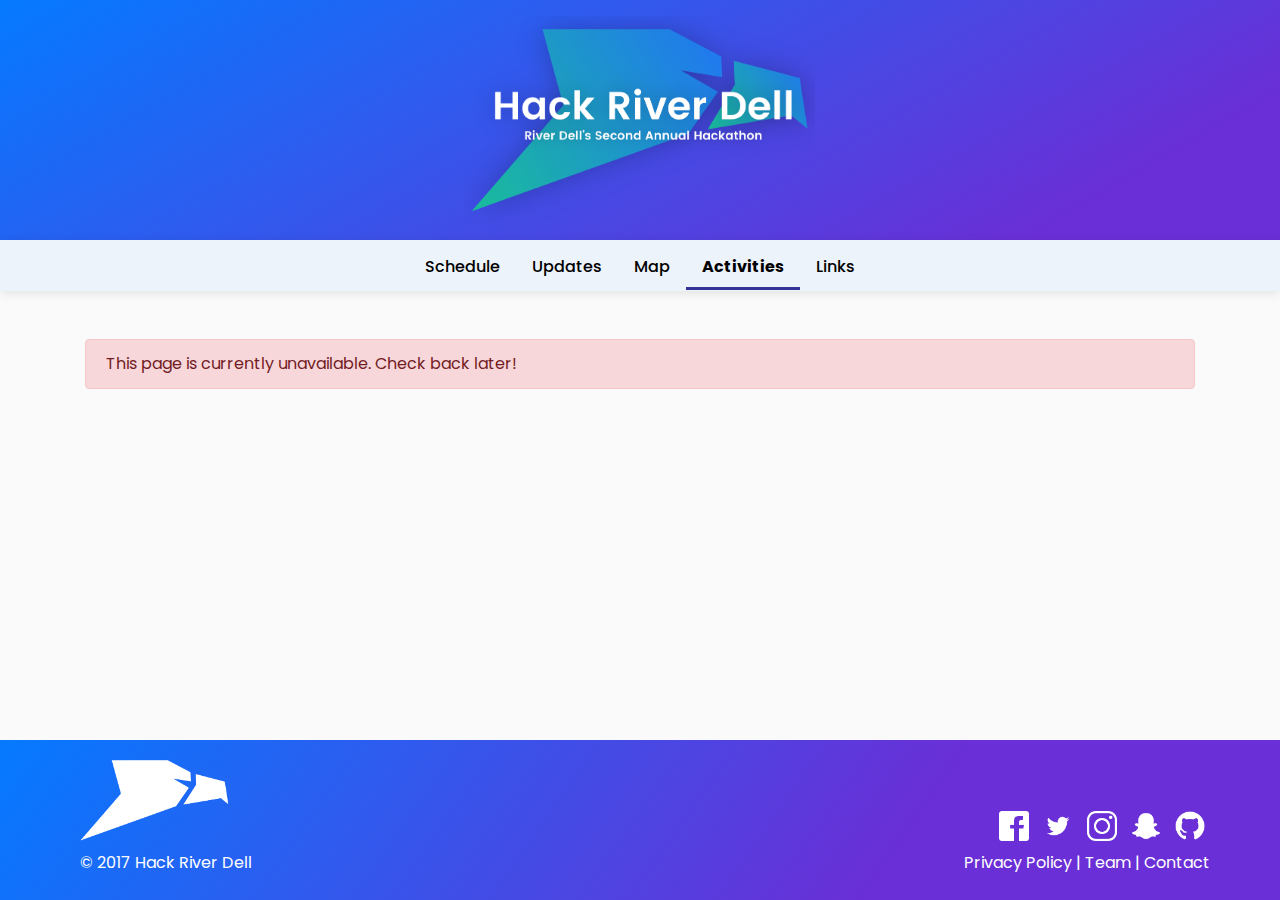
==== activities.html @ 91d2964f "Hide web push icon" ====
<!DOCTYPE html>
<html lang="en">
  <head>
    <!-- Required -->
    <meta charset="utf-8">
    <meta name="viewport" content="width=device-width, initial-scale=1, shrink-to-fit=no">
    <meta property="og:title" content="Hack River Dell 2017 Live">
    <meta property="og:description" content="River Dell High School's Annual Hackathon">
    <meta property="og:url" content="http://live.hackriverdell.com">
    <title>Hack River Dell 2017 Live</title>

    <!--Favicon Crap-->
    <link rel="apple-touch-icon" sizes="180x180" href="favicons/apple-touch-icon.png">
    <link rel="icon" type="image/png" sizes="32x32" href="favicons/favicon-32x32.png">
    <link rel="icon" type="image/png" sizes="16x16" href="favicons/favicon-16x16.png">
    <link rel="manifest" href="favicons/manifest.json">
    <link rel="mask-icon" href="favicons/safari-pinned-tab.svg" color="#057aff">
    <meta name="theme-color" content="#ffffff">

    <!-- CSS -->
    <link rel="stylesheet" href="css/bootstrap.css">
    <link rel="stylesheet" href="css/main.css">

    <!-- Web Push -->
    <script src="https://cdn.onesignal.com/sdks/OneSignalSDK.js" async='async'></script>
    <script>
      var OneSignal = window.OneSignal || [];
      OneSignal.push(["init", {
        appId: "872473b5-b157-4eeb-a212-75e3c263da8b",
        autoRegister: true,

        notifyButton: {
            enable: false
        }
      }]);

    </script>
  </head>
  <body>
    <nav class="navbar navbar-expand-lg navbar-toggleable-sm fixed-top navbar-gradient navbar-inverse navbar-fix" id="mobile-nav">
      <div class="container">
      <button class="navbar-toggler navbar-toggler-left collapsed" type="button" data-toggle="collapse" data-target="#navbarNav"
        aria-controls="navbarNav" aria-expanded="false" aria-label="Toggle navigation">
        <span class="icon-bar top-bar"></span>
        <span class="icon-bar middle-bar"></span>
        <span class="icon-bar bottom-bar"></span>
      </button>
        <a class="navbar-brand mr-auto" href="index.html"><img class="brand-logo"></a>
        <div class="collapse navbar-collapse justify-content-end" id="navbarNav">
          <ul class="navbar-nav">
            <li class="nav-item">
              <a class="nav-link" href="schedule.html">Schedule</a>
            </li>
            <li class="nav-item">
              <a class="nav-link" href="updates.html">Updates</a>
            </li>
            <li class="nav-item">
              <a class="nav-link" href="map.html">Map</a>
            </li>
            <li class="nav-item">
              <a class="nav-link active" href="activities.html">Activities</a>
            </li>
            <li class="nav-item">
              <a class="nav-link" href="links.html">Links</a>
            </li>
          </ul>
        </div>
      </div>
    </nav>
    <div class="site-header">
      <a href="index.html"><img src="img/header.png" id="site-logo"></a>

    </div>
    <div class="container-fluid sticky-top" id="nav">
      <ul class="nav justify-content-center">
        <li class="nav-item">
          <a class="nav-link" href="schedule.html">Schedule</a>
        </li>
        <li class="nav-item">
          <a class="nav-link" href="updates.html">Updates</a>
        </li>
        <li class="nav-item">
          <a class="nav-link" href="map.html">Map</a>
        </li>
        <li class="nav-item">
          <a class="nav-link active" href="activities.html">Activities</a>
        </li>
        <li class="nav-item">
          <a class="nav-link" href="links.html">Links</a>
        </li>
      </ul>
    </div>

    <div class="mobile-pagehead">
      <h1 class="mobile-head">Activities</h1>
    </div>



    <div class="container">
      <!--<h3>Workshops</h3>
      <hr>



    </div>

    <div class="container">
      <h3>Mini-Events</h3>
      <hr>
    -->
    <div class="alert alert-danger" role="alert">
      This page is currently unavailable. Check back later!
    </div>
    </div>



    <div class="footer">
      <div class="container footer-content">
        <div class="row">
          <div class="col-sm-6">
            <img src="img/hawk-light.png" class="footer-logo">
            <p>&copy; 2017 Hack River Dell</p>
          </div>
          <div class="col-sm-6">
            <div class="footer-links">
              <div id="social-icons" class="animated">
                <a href="https://www.facebook.com/HackRiverDell" target="_blank"><img class="icon" src="img/icons/facebook.png"></a>
                <a href="http://twitter.com/HackRiverDell" target="_blank"><img class="icon" src="img/icons/twitter.png"></a>
                <a href="http://instagram.com/HackRiverDell" target="_blank"><img class="icon" src="img/icons/instagram.png"></a>
                <a href="http://snapchat.com/add/HackRiverDell" target="_blank"><img class="icon" src="img/icons/snapchat.png"></a>
                <a href="https://github.com/hackrd/" target="_blank"><img class="icon" src="img/icons/github.png"></a>
              </div>
              <a class="footer-link" href="http://hackriverdell.com/privacy.html">Privacy Policy</a> | <a class="footer-link" href="http://hackriverdell.com/team.html">Team</a> | <a class="footer-link" href="mailto:contact@hackriverdell.com">Contact</a>
            </div>
          </div>
        </div>

      </div>
    </div>


    <script src="https://code.jquery.com/jquery-3.2.1.slim.min.js" integrity="sha384-KJ3o2DKtIkvYIK3UENzmM7KCkRr/rE9/Qpg6aAZGJwFDMVNA/GpGFF93hXpG5KkN" crossorigin="anonymous"></script>
    <script src="https://cdnjs.cloudflare.com/ajax/libs/popper.js/1.11.0/umd/popper.min.js" integrity="sha384-b/U6ypiBEHpOf/4+1nzFpr53nxSS+GLCkfwBdFNTxtclqqenISfwAzpKaMNFNmj4" crossorigin="anonymous"></script>
    <script src="js/bootstrap.js"></script>
  </body>
</html>
---- css/main.css ----
/* This code is the property of the River Dell Regional School District and its related entities. It may not be copied or re-used without express permission from the Development Team */
/* Poppins font from Google Fonts */
@import url('https://fonts.googleapis.com/css?family=Poppins:300,400,500,600');

html {
  height: 100%;
  box-sizing: border-box;
}

*,
*:before,
*:after {
  box-sizing: inherit;
}

body {
  position: relative;
  margin: 0;
  padding-bottom: 12rem;
  min-height: 100%;
  color: #000;
  background-color: #FAFAFA;
  width: 100%;
  font-family: 'Poppins', sans-serif;
}

::selection {
  background: #057AFF;
  color: #fff;
}
::-moz-selection {
  background: #057AFF;
  color: #fff;
}

#nav {
  padding-top: 7px;
  padding-bottom: 0px;
  border-bottom: .5px solid transparent;
  color: #000;
  background-color: #ECF3FA;
  position: sticky;
  font-size: 12pt;
  font-weight: 500;
  box-shadow: 0 2px 10px 0 rgba(0, 0, 0, 0.1);
  margin-bottom: 3rem;
}

#mobile-nav {
  display: none;
}

/* Text styles */
a {
  cursor: pointer;
  color: #000 !important;
}

p {
  background-color: transparent;
  margin-bottom: 0 !important;
}

#nav a {
  border-bottom: 3px solid transparent;
}

a:hover {
  color: rgba(0, 0, 0, 0.5) !important;
}

#nav a:hover {
  border-bottom: 3px solid rgba(0, 0, 0, 0.5);
  transition: all 0.2s ease;
}

#nav .active {
  border-bottom: 3px solid #333399;
  transition: all 0.2s ease;
  font-weight: 700;
}

.site-header {
  color: #FFF;
  background: linear-gradient(150deg, #057AFF 0%, #6A2FD6 85%);
  background-repeat: no-repeat;
  height: 15rem;
  z-index: -99999999999;
  text-align: center;
}

.mobile-pagehead {
  color: #000;
  background: #ECF3FA;
  height: 10rem;
  z-index: -99999999999;
  text-align: left;
  display: none;
  padding-top: 5.5rem;
  padding-left: 1.5rem;
}

.mobile-head {
  font-size: 24pt;
  display: inline;
}

.desktop-head {
  display: inline;
  padding-bottom: 2.5rem;
}

.link-icons {
  max-width: 200px;
  margin-bottom: 1rem;
}

.countdown {
  background-color: #ECEFF1;
  border-radius: 10px;
  padding: 10px 10px 10px 10px;
  margin-bottom: 0.5rem;
  width: 450px;
  text-align: center;
  font-size: 30pt;
  font-weight: 700;
}

#site-logo {
  padding-top: 1rem;
  width: 350px;
}

.borderless td, .borderless th {
    border: none !important;
}

/* Map Icon Colors */

.map-lobby {
 color: #2077f3;
}

.map-auditorium {
 color: #2acb68;
}

.map-library {
 color: #f6d700;
}

.map-workshop {
 color: #e452ed;
}

.map-cafeteria {
 color: #ff8044;
}

.map-serving {
 color: #ff1f3a;
}

.map-commons {
 color: #7450d6;
}

.map-sleeping {
 color: #7a432e;
}

.map-restrooms {
 color: #3e5064;
}



/* End Map Icon Colors */


.navbar-inverse .navbar-toggler {
  margin-top: 0rem;
  background: transparent;
  border-color: transparent !important;
  border-radius: 0.25rem;
}

.navbar-inverse .navbar-toggler .icon-bar {
  background-color: #fff;
}

.navbar-inverse .nav-link, .nav-item:hover {
  color: #FFF !important;
}

/* Gradient Nav */
.navbar-gradient {
  background: linear-gradient(to right, #057AFF, #6A2FD6);
  box-shadow: 0 2px 10px 0 rgba(0, 0, 0, 0.1);
  border-bottom: 3.5px solid transparent;
}

.navbar-gradient .navbar-brand,
.navbar-gradient .navbar-text {
  color: #fff;
}

.navbar-gradient .brand-logo {
  content: url("../img/nav-title-white.png");
  height: 2rem;
}

.navbar-gradient .navbar-nav .nav-link {
  color: rgba(255, 255, 255) !important;
  border-bottom: 3.5px solid transparent;
  transition: all 0.2s ease;
}

.navbar-gradient .nav-link,
.navbar-gradient .nav-item:hover .nav-link {
  font-size: 12pt;
  color: #FFF;
  border-bottom: 3.5px solid #FAFAFA;
  transition: all 0.2s ease;
}

.navbar-gradient .nav-item .active {
  border-bottom: 3.5px solid #fff !important;
}

.navbar-gradient .dropdown-menu {
  background-color: #FFF;
}
.navbar-gradient .dropdown-item {
  color: #000;
}
.navbar-gradient .dropdown-item:hover,
.navbar-gradient .dropdown-item:focus {
  color: #333333;
  background-color: rgba(255,255,255,.5);
}


/* Default Nav */

.navbar {
  padding-bottom: 0;
}

.navbar-default {
  visibility: visible;
  background-color: #fff !important;
  box-shadow: 0 2px 10px 0 rgba(0, 0, 0, 0.1);
  transition: all 0.2s ease;
}

.navbar-default .navbar-brand,
.navbar-default .navbar-text, .navbar-default .navbar-brand:hover .navbar-brand:focus {
  color: #0077CF;
  font-weight: 500;

}

.navbar-default .brand-logo {
  content: url("../img/nav-title.png")
}

.navbar-default .navbar-nav .nav-link {
  color: rgb(17, 17, 17);
  border-bottom: 3.5px solid transparent;
  transition: all 0.2s ease;
}

.navbar-default .nav-link,
.navbar-default .nav-item:hover .nav-link {
  font-size: 12pt;
  color: rgb(17, 17, 17);
  border-bottom: 3.5px solid rgb(130, 130, 130);
  transition: all 0.2s ease;
}

.navbar-default .nav-item .active {
  color: #3A3C83 !important;
  border-bottom: 3.5px solid #3A3C83 !important;
}

.navbar-default .dropdown-menu {
  background-color: #FFF;
}
.navbar-default .dropdown-item {
  color: #000;
}
.navbar-default .dropdown-item:hover,
.navbar-default .dropdown-item:focus {
  color: #333333;
  background-color: rgba(255,255,255,.5);
}

.navbar-light .navbar-toggler .icon-bar {
  background-color: #888;
}

.navbar-light .navbar-toggler {
  margin-top: 0rem;
  background: transparent;
  border-color: transparent !important;
  border-radius: 0.25rem;
}


@media (max-width: 991px) {
  .navbar-brand {
    padding-left: 0rem;
  }
}

.navbar-toggler .icon-bar {
  display: block;
  width: 22px;
  height: 2px;
  border-radius: 1px;
}

.navbar-toggler .icon-bar + .icon-bar {
  margin-top: 4px;
}

.navbar-toggler {
  padding: 9px 10px;
  margin-top: 8px;
  margin-right: 15px;
  margin-bottom: 8px;
  background-color: transparent;
  background-image: none;
  border: 1px solid transparent;
  font-size: 1.25rem;
  line-height: 1;
  border-radius: 0.25rem;
}

.navbar-toggler .icon-bar {
  width: 22px;
  transition: all 0.2s;
}
.navbar-toggler .top-bar {
  transform: rotate(45deg);
  transform-origin: 10% 10%;
}
.navbar-toggler .middle-bar {
  opacity: 0;
}
.navbar-toggler .bottom-bar {
  transform: rotate(-45deg);
  transform-origin: 10% 90%;
}
.navbar-toggler.collapsed .top-bar {
  transform: rotate(0);
}
.navbar-toggler.collapsed .middle-bar {
  opacity: 1;
}
.navbar-toggler.collapsed .bottom-bar {
  transform: rotate(0);
}

.footer {
  color: #FFF;
  background: linear-gradient(125deg, #057AFF 0%, #6A2FD6 70%);
  height: 10rem;
  position: absolute;
  padding-top: .5rem;
  padding-bottom: 1rem;
  bottom: 0;
  right: 0;
  left: 0;
}

.footer-content {
  position: relative;
  padding-left: 10px;
  padding-top: 10px;
}

.footer-links {
  text-align: right;
  position: absolute;
  bottom: 0;
  left: 0;
  right: 0;
}

.footer-link {
  color: #fff !important;
}

.footer-link:hover {
  color: #fff !important;
  opacity: .75;
}

.footer-link:focus {
  color: #fff !important;
  opacity: .5;
}

.icon {
  max-width: 40px;
  padding-left: 5px;
  padding-right: 5px;
  padding-bottom: 10px;
  opacity: 1;
  transition: all 0.2s ease;
}

.icon:hover {
  opacity: 0.75;
  transition: all 0.2s ease;
}

.footer-logo {
  max-width: 150px;
  padding-bottom: 10px;
}

#logo-center {
  display: inline-block;
  height: 100%;
  vertical-align: middle;
}

.brand-logo {
  width: auto;
  padding-right: .5rem;
}



/* MOBILE SCALING FIXES */
  /* iPhone 6, 6S, 7, and similar sized phones */
    /* Portrait and Landscape */
      @media only screen
      and (min-device-width: 375px)
      and (max-device-width: 667px)
      and (-webkit-min-device-pixel-ratio: 2) {



      }

      /* Portrait */
      @media only screen
      and (min-device-width: 375px)
      and (max-device-width: 667px)
      and (-webkit-min-device-pixel-ratio: 2)
      and (orientation: portrait) {

        #mobile-nav {
          display: block;
        }

        #nav {
          display: none;
        }

        .site-header {
          display: none;
        }

        body {
          padding-bottom: 12rem;
        }

        .footer {
          height: 12rem;
        }

        .social-icons {
          padding-top: 1rem;
        }

        .icon {
          max-width: 30px;
          padding-left: 3px;
          padding-right: 3px;
          padding-top: 5px;
          padding-bottom: 5px;
        }

        .footer-content {
          text-align: center;
        }

        .footer-links {
          text-align: center;
          position: relative !important;
          font-size: 11pt;
          margin-top: -15 !important;
          max-height: 50%;
          padding-bottom: 0 !important;
        }

        .footer-logo {
          max-width: 120px;
          padding-bottom: 10px;
        }

        #header {
          height: 70vh
        }

        .logo {
          max-width: 85%;
        }

        .brand-logo {
          height: 1.75rem !important;
        }

        #card-info h3 {
          font-size: 12pt;

        }

        .section-card {
          padding-top: 2px;
          width: 90%;
          padding: 10px 10px 10px 10px;
          background-color: #fff;
        }

        #mlh-trust-badge {
          right: 10px;
        }

        #check-img {
          padding-top: 3rem;
        }

        #confirm-title {
          font-size: 24pt;
        }

        #confirm-subtitle {
          font-size: 14pt;
          padding-bottom: 3rem;
        }

        #sign-up-box {
          padding-top: 1rem;
        }

        .mobile-pagehead {
          display: block;
        }

        .desktop-head {
          display: none;
        }

        #content {
          padding: 1.5rem 1.5rem 1.5rem 1.5rem;
        }

        .countdown {
          font-size: 24pt;
          width: 100%
        }

        .landing {
          margin-top: 5rem;
        }


      }

      /* Landscape */
      @media only screen
      and (min-device-width: 375px)
      and (max-device-width: 667px)
      and (-webkit-min-device-pixel-ratio: 2)
      and (orientation: landscape) {

        body {
          padding-bottom: 12rem;
        }

        #site-logo {
          padding-top: 1rem;
          width: 200px;
        }

        .site-header {
          height: 10rem;
        }


        .footer-content {
          position: relative;
          padding-left: 10px;
          padding-top: 10px;
        }

        .footer-links {
          text-align: right;
          bottom: 0;
          left: 10;
          right: 0;
          padding-bottom: 1rem;
          font-size: 10pt;
        }

        .footer-logo {
          max-width: 125px;
          padding-bottom: 10px;
        }

        .logo {
          width: 50%;
          margin-top: 0rem;
          margin-left: -2rem;
        }

        /*.brand-logo {
          max-width: 4rem;
        }*/



      }
    /* Galaxy S5-S7 or similar */
      /* Portrait and Landscape */
      @media screen
        and (device-width: 360px)
        and (device-height: 640px)
        and (-webkit-device-pixel-ratio: 3) {




      }

      /* Portrait */
      @media screen
        and (device-width: 360px)
        and (device-height: 640px)
        and (-webkit-device-pixel-ratio: 3)
        and (orientation: portrait) {


          #mobile-nav {
            display: block;
          }

          #nav {
            display: none;
          }

          .site-header {
            display: none;
          }

          body {
            padding-bottom: 12rem;
          }

          .mobile-pagehead {
            display: block;
          }

          .desktop-head {
            display: none;
          }

          .countdown {
            font-size: 24pt;
            width: 100%
          }

          .landing {
            margin-top: 5rem;
          }

          .footer {
            height: 12rem;
          }

          .social-icons {
            padding-top: 1rem;
          }

          #content {
            padding: 1.5rem 1.5rem 1.5rem 1.5rem;
          }

          .icon {
            max-width: 30px;
            padding-left: 3px;
            padding-right: 3px;
            padding-top: 5px;
            padding-bottom: 5px;
          }

          .footer-content {
            text-align: center;
          }

          .footer-links {
            text-align: center;
            position: relative !important;
            font-size: 11pt;
            margin-top: -15 !important;
            max-height: 50%;
            padding-bottom: 0 !important;
          }

          .footer-logo {
            max-width: 120px;
            padding-bottom: 10px;
          }

          #header {
            height: 70vh
          }

          .logo {
            max-width: 85%;
          }

          .brand-logo {
            height: 1.7rem;
          }

          #card-info h3 {
            font-size: 12pt;

          }

          .section-card {
            padding-top: 2px;
            width: 90%;
            padding: 10px 10px 10px 10px;
            background-color: #fff;
          }

          td {
           font-size: 11pt !important;
          }

          #event-time {
            width: 70px !important;
          }

          #event-name {
            width: 130px !important;
          }
          #event-location {
            width: 80px !important;
          }

          #event-notes {
            display: none !important;
          }

          .schedule-muted {
            display: none;
          }

          #mlh-trust-badge {
            right: 10px;
          }

          #check-img {
            padding-top: 3rem;
          }

          #confirm-title {
            font-size: 24pt;
          }

          #confirm-subtitle {
            font-size: 14pt;
            padding-bottom: 3rem;
          }

          #sign-up-box {
            padding-top: 1rem;
          }

          #page-head .page-title {
            font-size: 30pt;
          }

          #page-head .page-subtitle {
            font-size: 12pt;
          }


      }

      /* Landscape */
      @media screen
        and (device-width: 360px)
        and (device-height: 640px)
        and (-webkit-device-pixel-ratio: 3)
        and (orientation: landscape) {

          body {
            padding-bottom: 12rem;
          }


          .footer-content {
            position: relative;
            padding-left: 10px;
            padding-top: 10px;
          }

          .footer-links {
            text-align: right;
            bottom: 0;
            left: 10;
            right: 0;
            padding-bottom: 1rem;
            font-size: 10pt;
          }

          .footer-logo {
            max-width: 125px;
            padding-bottom: 10px;
          }

          .logo {
            width: 50%;
            margin-top: 0rem;
            margin-left: -2rem;
          }

          /*.brand-logo {
            max-width: 4rem;
          }*/

          #card-info h3 {
            font-size: 10pt;

          }

          .btn-extend {
            width: 7rem;
            margin-top: 0.35rem;
            font-size: 10pt
          }

          .section-card {
            padding-top: 2px;
            width: 90%;
            padding: 20px 0px 20px 20px;
          }

          .thumbnail-card {
          max-width: 50%;
          }

          td {
           font-size: 11pt !important;
          }

          #event-time {
            width: 60px !important;
          }

          #event-name {
            width: 175px !important;
          }
          #event-location {
            width: 150px !important;
          }

          #event-notes {
            display: none !important;
          }

          #check-img {
            width: 7rem;
            padding-bottom: 1rem;
          }

          #confirm-title {
            font-size: 24pt;
          }

          #confirm-subtitle {
            font-size: 14pt;
            padding-bottom: 1rem;
          }

          #header-sm {
            height: 12rem;
          }

          #page-head {
            padding-top: 5rem;
          }

          #page-head .page-title {
            font-size: 24pt;
          }

          #page-head .page-subtitle {
            font-size: 11pt;
          }

      }

    /* iPhone 5 and 5S  */
      /* Portrait and Landscape */
      @media only screen
        and (min-device-width: 320px)
        and (max-device-width: 568px)
        and (device-aspect-ratio: 40/71) {

          .logo-overlay {
            font-size: 35pt;
          }

          .section-heading {
            padding-top: 30px;
          }

          #mobile-img {
            display: block !important;
          }

          #desktop-img {
            display: none !important;
          }

          .nav-pills .nav-link {
            font-size: 12pt;
          }

          .section {
            padding-top: 1rem;
            padding-bottom: 1rem;
          }

      }

      /* Portrait */
      @media only screen
        and (min-device-width: 320px)
        and (max-device-width: 568px)
        and (orientation: portrait)
        and (device-aspect-ratio: 40/71) {

          body {
            padding-bottom: 12rem;
          }

          .footer {
            height: 12rem;
          }

          .social-icons {
            padding-top: 1rem;
          }

          .icon {
            max-width: 30px;
            padding-left: 3px;
            padding-right: 3px;
            padding-top: 5px;
            padding-bottom: 5px;
          }

          .footer-content {
            text-align: center;
          }

          .footer-links {
            text-align: center;
            position: relative !important;
            font-size: 11pt;
            margin-top: -15 !important;
            max-height: 50%;
            padding-bottom: 0 !important;
          }

          .footer-logo {
            max-width: 120px;
            padding-bottom: 10px;
          }

          #header {
            height: 70vh
          }

          .logo {
            max-width: 85%;
          }

          .brand-logo {
            height: 1.5rem !important;
            margin-left: -0.5rem;
          }

          #card-info h3 {
            font-size: 12pt;

          }

          .section-card {
            padding-top: 2px;
            width: 90%;
            padding: 10px 10px 10px 10px;
            background-color: #fff;
          }

          td {
           font-size: 11pt !important;
          }

          #event-time {
            width: 70px !important;
          }

          #event-name {
            width: 130px !important;
          }
          #event-location {
            width: 80px !important;
          }

          #event-notes {
            display: none !important;
          }

          .schedule-muted {
            display: none;
          }

          #mlh-trust-badge {
            right: 10px;
          }

          #check-img {
            padding-top: 3rem;
          }

          #confirm-title {
            font-size: 24pt;
          }

          #confirm-subtitle {
            font-size: 14pt;
            padding-bottom: 3rem;
          }

          .countdown {
            font-size: 24pt;
            width: 100%
          }

          .landing {
            margin-top: 5rem;
          }
      }

      /* Landscape */
      @media only screen
        and (min-device-width: 320px)
        and (max-device-width: 568px)
        and (orientation: landscape)
        and (device-aspect-ratio: 40/71) {

          body {
            padding-bottom: 12rem;
          }


          .footer-content {
            position: relative;
            padding-left: 10px;
            padding-top: 10px;
          }

          .footer-links {
            text-align: right;
            bottom: 0;
            left: 10;
            right: 0;
            padding-bottom: 1rem;
            font-size: 10pt;
          }

          .footer-logo {
            max-width: 125px;
            padding-bottom: 10px;
          }

          .logo {
            width: 50%;
            margin-top: 0rem;
            margin-left: -2rem;
          }

          /*.brand-logo {
            max-width: 4rem;
          }*/

          #card-info h3 {
            font-size: 10pt;

          }

          .btn-extend {
            width: 7rem;
            margin-top: 0.35rem;
            font-size: 10pt
          }

          .section-card {
            padding-top: 2px;
            width: 90%;
            padding: 20px 0px 20px 20px;
          }

          .thumbnail-card {
          max-width: 50%;
          }

          td {
           font-size: 11pt !important;
          }

          #event-time {
            width: 60px !important;
          }

          #event-name {
            width: 175px !important;
          }
          #event-location {
            width: 150px !important;
          }

          #event-notes {
            display: none !important;
          }

          #check-img {
            width: 7rem;
            padding-bottom: 1rem;
          }

          #confirm-title {
            font-size: 24pt;
          }

          #confirm-subtitle {
            font-size: 14pt;
            padding-bottom: 1rem;
          }

      }
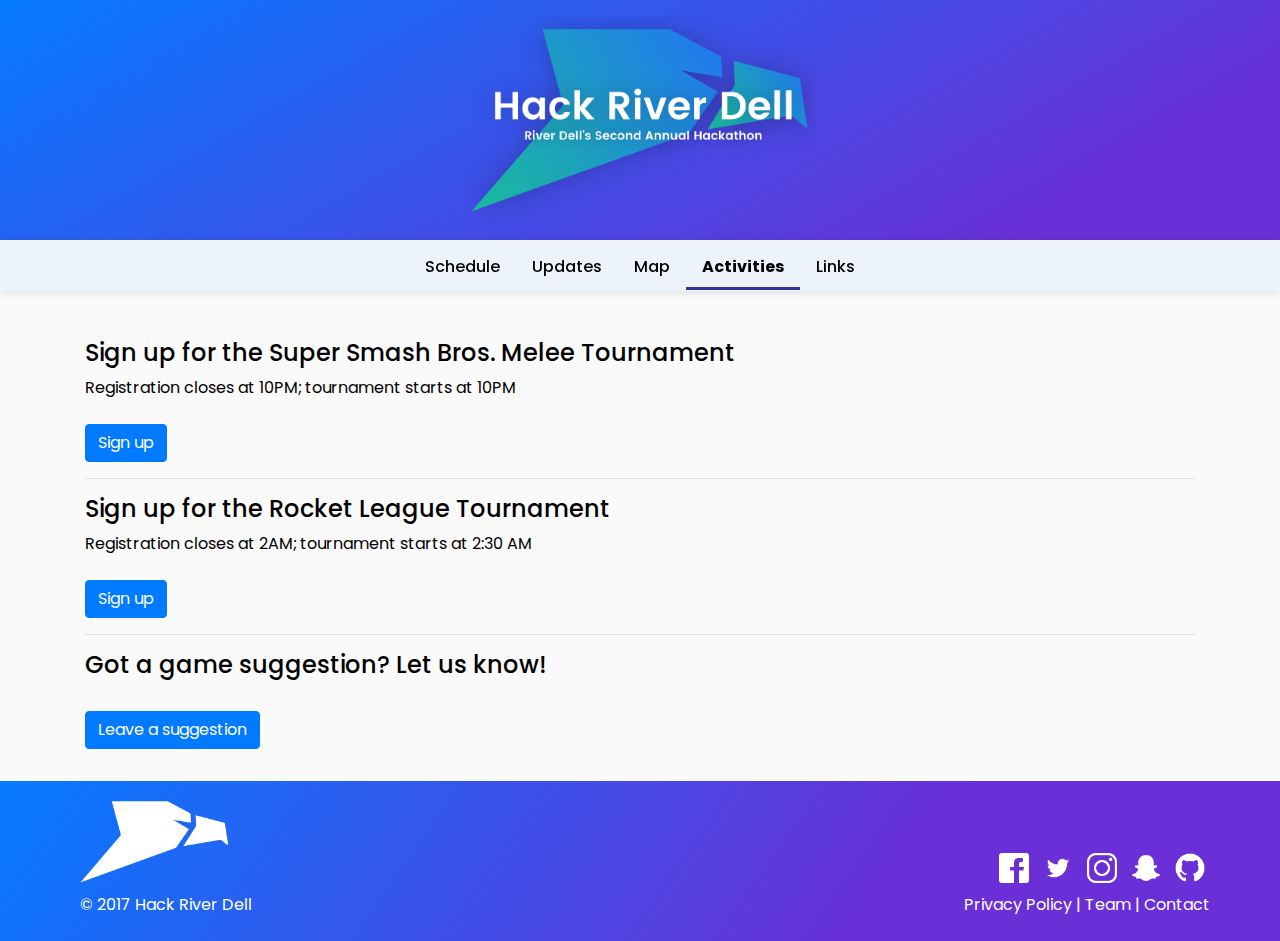
==== commit d69a2869: "Add Games Registration & fix btns" ====
--- a/activities.html
+++ b/activities.html
@@ -98,20 +98,24 @@
 
 
     <div class="container">
-      <!--<h3>Workshops</h3>
-      <hr>
+        <h4>Sign up for the Super Smash Bros. Melee Tournament</h4>
+        <p>Registration closes at 10PM; tournament starts at 10PM</p>
+        <br>
+        <a href="https://docs.google.com/forms/d/e/1FAIpQLScsUJ5YM_c1cRwA28cWxEEREobgd03ATzYu0AxxYaP8CFVyoA/viewform" class="btn btn-primary" target="_blank">Sign up</a>
+        <br>
+        <hr>
 
+        <h4>Sign up for the Rocket League Tournament</h4>
+        <p>Registration closes at 2AM; tournament starts at 2:30 AM</p>
+        <br>
+        <a href="https://docs.google.com/forms/d/e/1FAIpQLScXq3N8WF0vXN9l-j0Ph3OavmOaSFiiinFaCAoEjdfdSQ7Hvw/viewform" class="btn btn-primary" target="_blank">Sign up</a>
+        <br>
+        <hr>
 
-
-    </div>
-
-    <div class="container">
-      <h3>Mini-Events</h3>
-      <hr>
-    -->
-    <div class="alert alert-danger" role="alert">
-      This page is currently unavailable. Check back later!
-    </div>
+        <h4>Got a game suggestion? Let us know!</h4>
+        <br>
+        <a href="https://forms.office.com/Pages/ResponsePage.aspx?id=62sJrmhT6UyYRiiw4ey8xPkQmahmsCRGjtOd0t66WlFUMVVDRFk2STNQNVdSSFQwTllDN1g3SVdaWi4u" class="btn btn-primary" target="_blank">Leave a suggestion</a>
+        <br>
     </div>
 
 
--- a/css/main.css
+++ b/css/main.css
@@ -53,7 +53,7 @@
 /* Text styles */
 a {
   cursor: pointer;
-  color: #000 !important;
+  color: #000;
 }
 
 p {
@@ -66,7 +66,7 @@
 }
 
 a:hover {
-  color: rgba(0, 0, 0, 0.5) !important;
+  color: rgba(0, 0, 0, 0.5);
 }
 
 #nav a:hover {
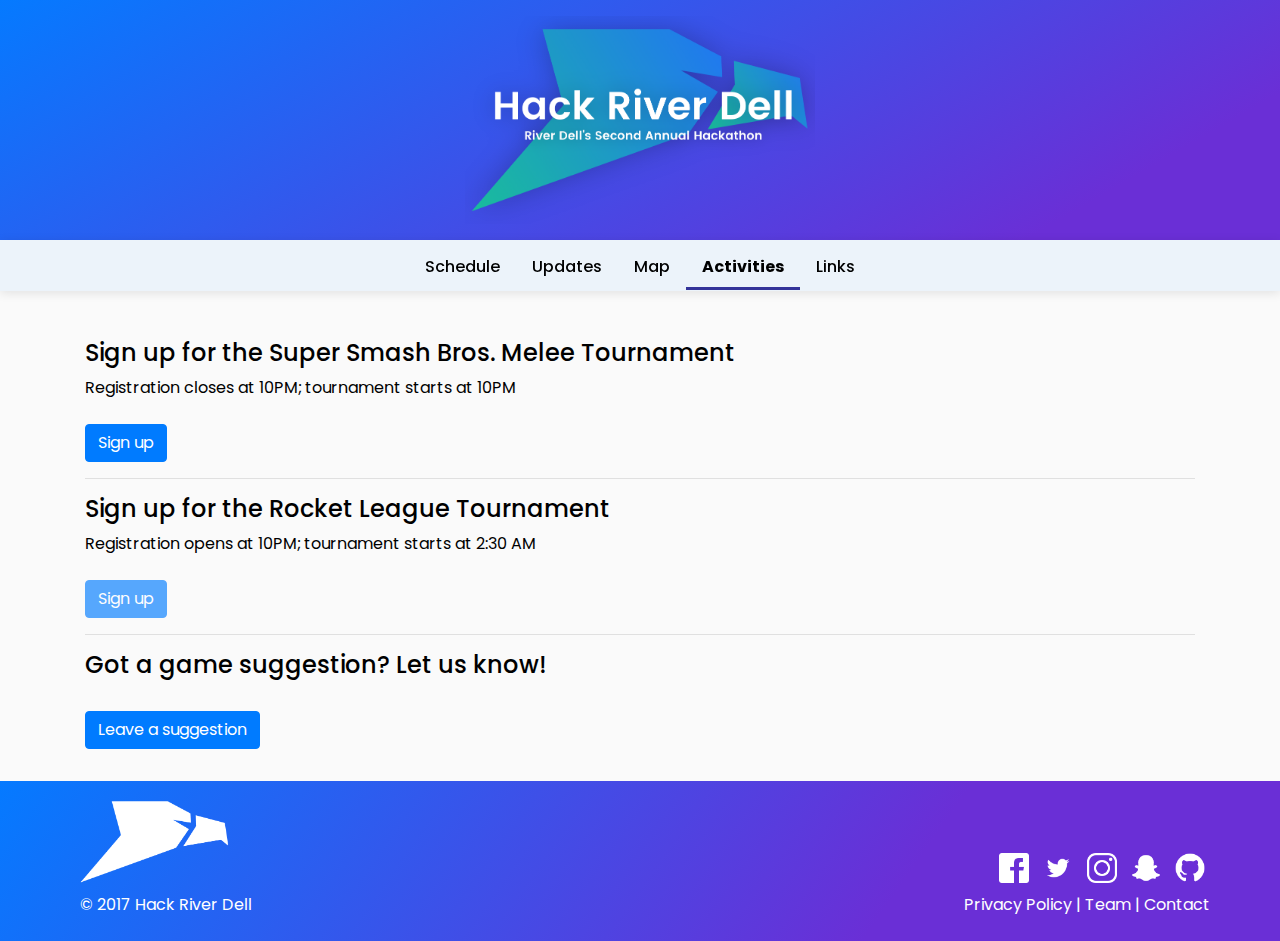
==== commit 1af8a32b: "Disable Rocket League Reg" ====
--- a/activities.html
+++ b/activities.html
@@ -106,9 +106,9 @@
         <hr>
 
         <h4>Sign up for the Rocket League Tournament</h4>
-        <p>Registration closes at 2AM; tournament starts at 2:30 AM</p>
+        <p>Registration opens at 10PM; tournament starts at 2:30 AM</p>
         <br>
-        <a href="https://docs.google.com/forms/d/e/1FAIpQLScXq3N8WF0vXN9l-j0Ph3OavmOaSFiiinFaCAoEjdfdSQ7Hvw/viewform" class="btn btn-primary" target="_blank">Sign up</a>
+        <a href="#" class="btn btn-primary disabled" target="_blank">Sign up</a>
         <br>
         <hr>
 
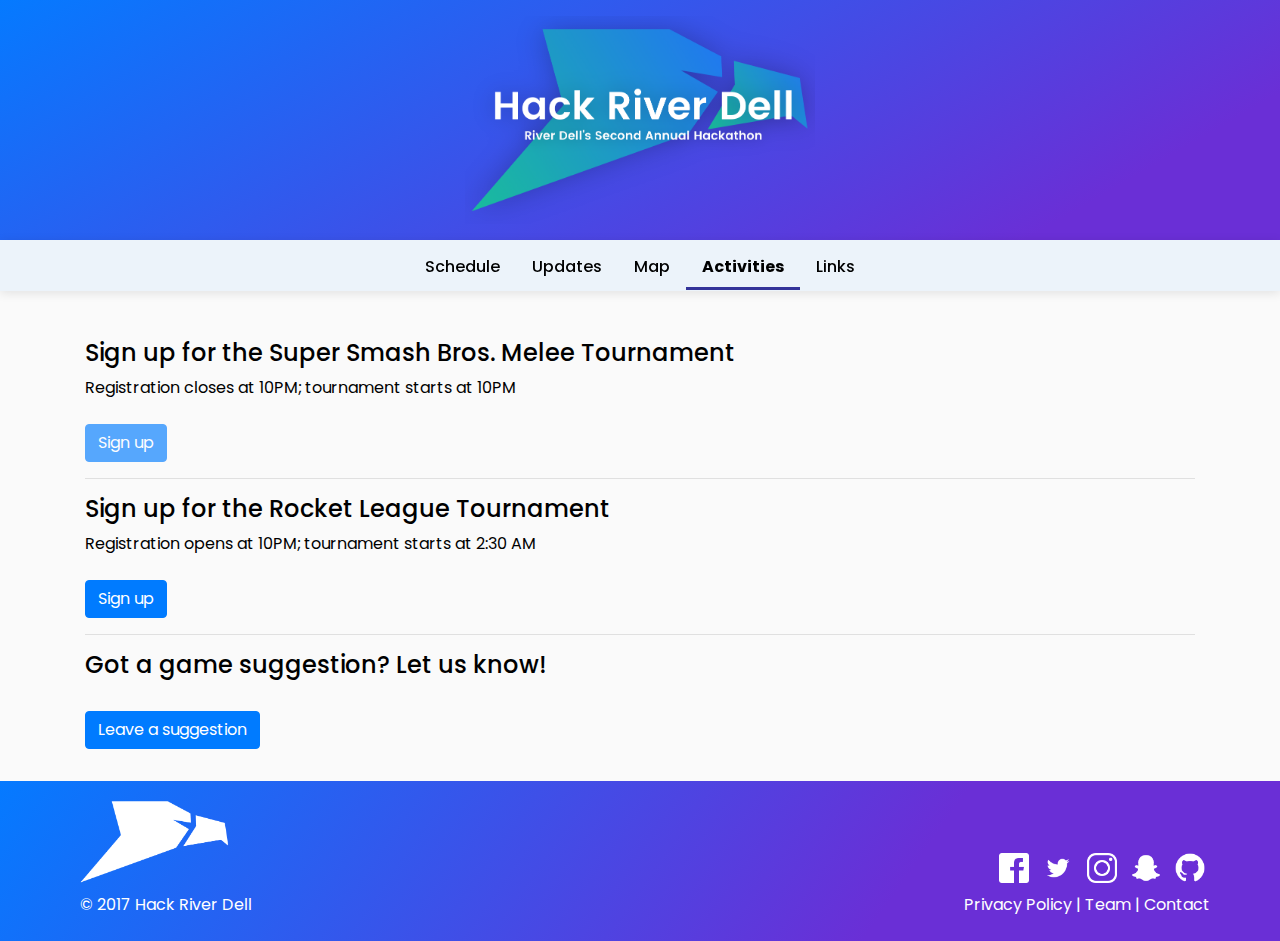
==== commit b1c938e6: "Disable registration for smash; open rocket league" ====
--- a/activities.html
+++ b/activities.html
@@ -101,14 +101,14 @@
         <h4>Sign up for the Super Smash Bros. Melee Tournament</h4>
         <p>Registration closes at 10PM; tournament starts at 10PM</p>
         <br>
-        <a href="https://docs.google.com/forms/d/e/1FAIpQLScsUJ5YM_c1cRwA28cWxEEREobgd03ATzYu0AxxYaP8CFVyoA/viewform" class="btn btn-primary" target="_blank">Sign up</a>
+        <a href="#" class="btn btn-primary disabled" target="_blank">Sign up</a>
         <br>
         <hr>
 
         <h4>Sign up for the Rocket League Tournament</h4>
         <p>Registration opens at 10PM; tournament starts at 2:30 AM</p>
         <br>
-        <a href="#" class="btn btn-primary disabled" target="_blank">Sign up</a>
+        <a href="https://docs.google.com/forms/d/e/1FAIpQLScXq3N8WF0vXN9l-j0Ph3OavmOaSFiiinFaCAoEjdfdSQ7Hvw/viewform" class="btn btn-primary" target="_blank">Sign up</a>
         <br>
         <hr>
 
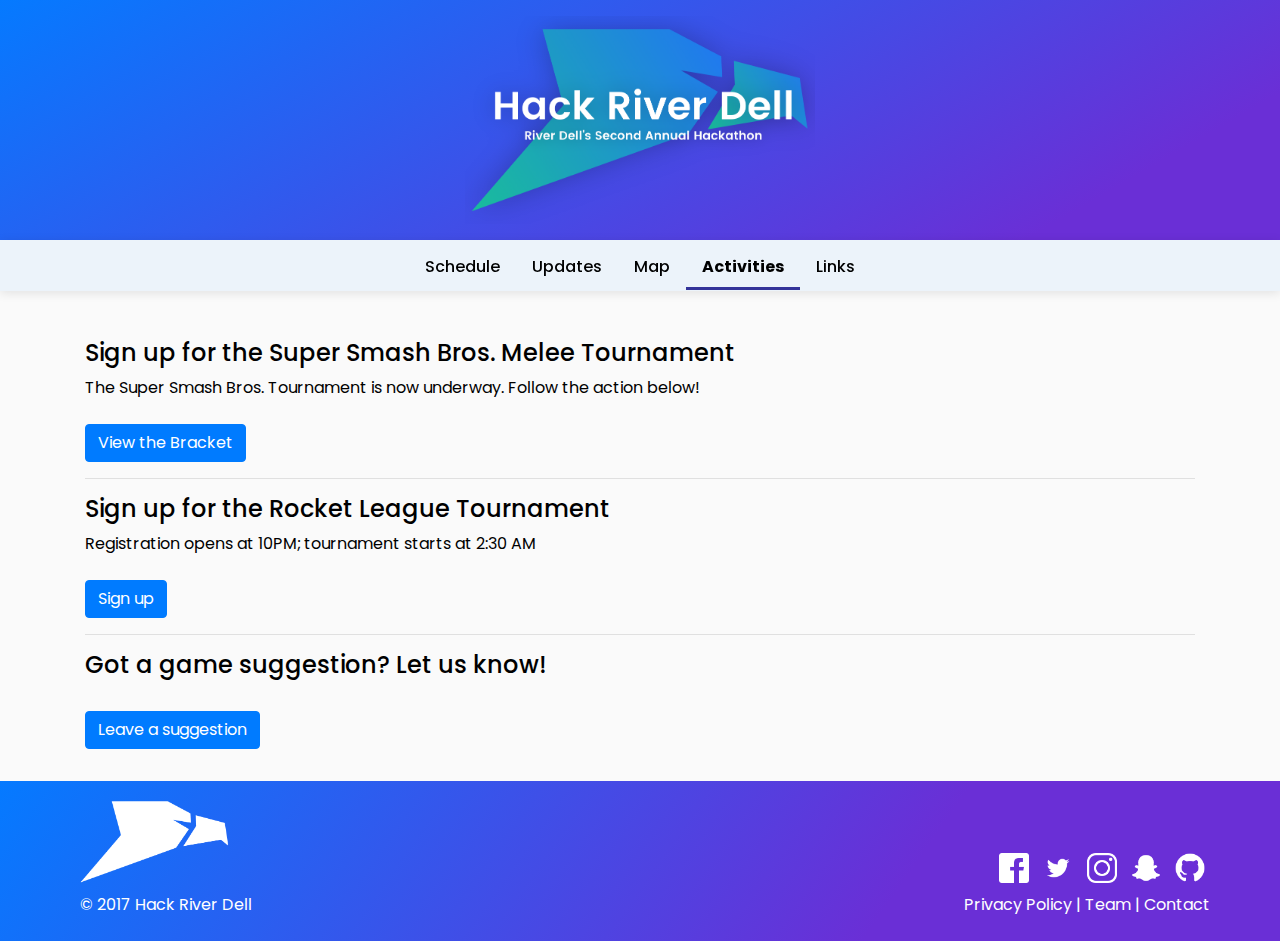
==== commit 072b0310: "Smash bracket added to /activities.html" ====
--- a/activities.html
+++ b/activities.html
@@ -99,9 +99,9 @@
 
     <div class="container">
         <h4>Sign up for the Super Smash Bros. Melee Tournament</h4>
-        <p>Registration closes at 10PM; tournament starts at 10PM</p>
+        <p>The Super Smash Bros. Tournament is now underway.  Follow the action below!</p>
         <br>
-        <a href="#" class="btn btn-primary disabled" target="_blank">Sign up</a>
+        <a href="http://challonge.com/hackriverdellsmash" class="btn btn-primary" target="_blank">View the Bracket</a>
         <br>
         <hr>
 
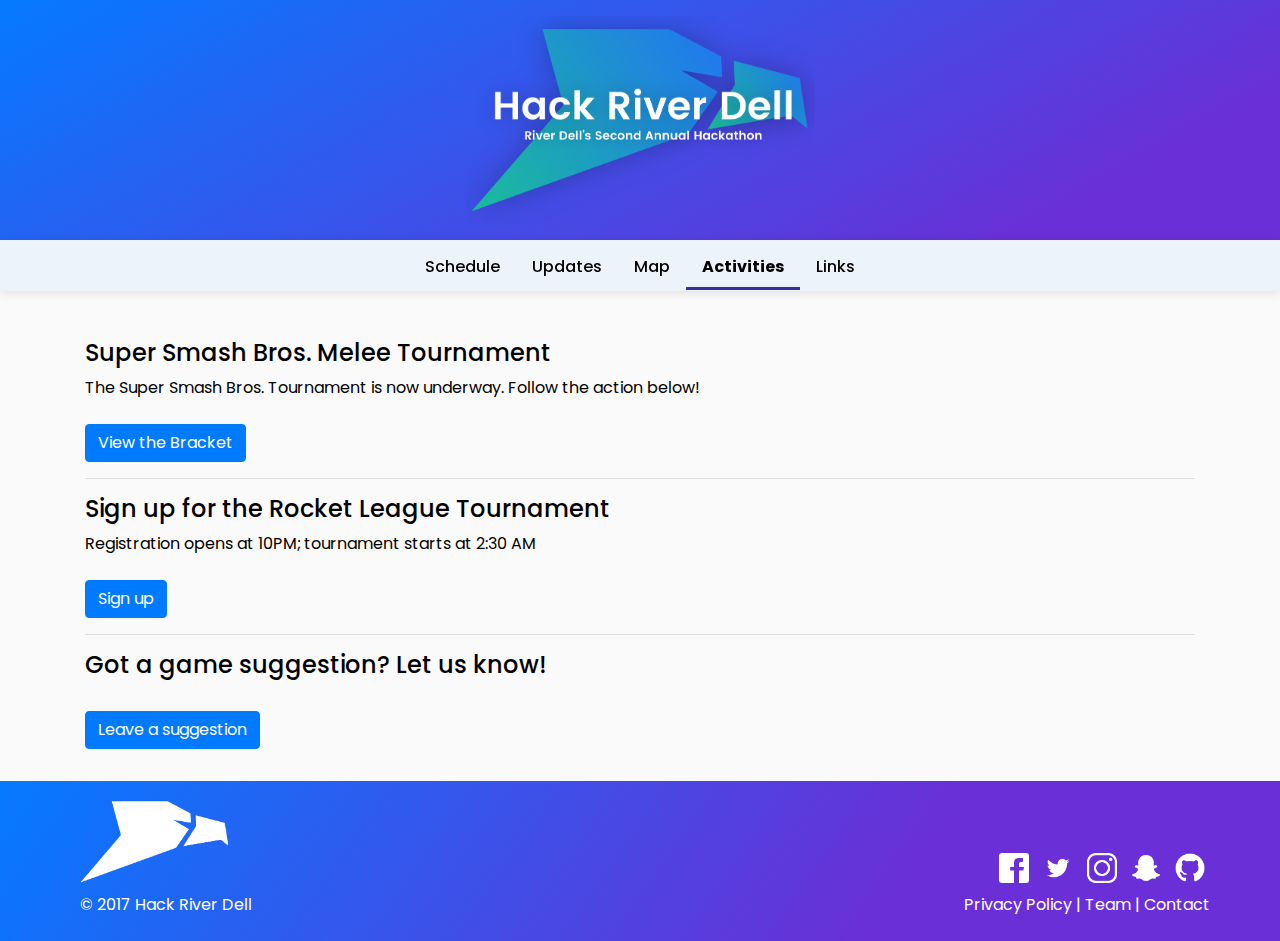
==== commit 40a8a8e6: "Smash header name change" ====
--- a/activities.html
+++ b/activities.html
@@ -98,7 +98,7 @@
 
 
     <div class="container">
-        <h4>Sign up for the Super Smash Bros. Melee Tournament</h4>
+        <h4>Super Smash Bros. Melee Tournament</h4>
         <p>The Super Smash Bros. Tournament is now underway.  Follow the action below!</p>
         <br>
         <a href="http://challonge.com/hackriverdellsmash" class="btn btn-primary" target="_blank">View the Bracket</a>
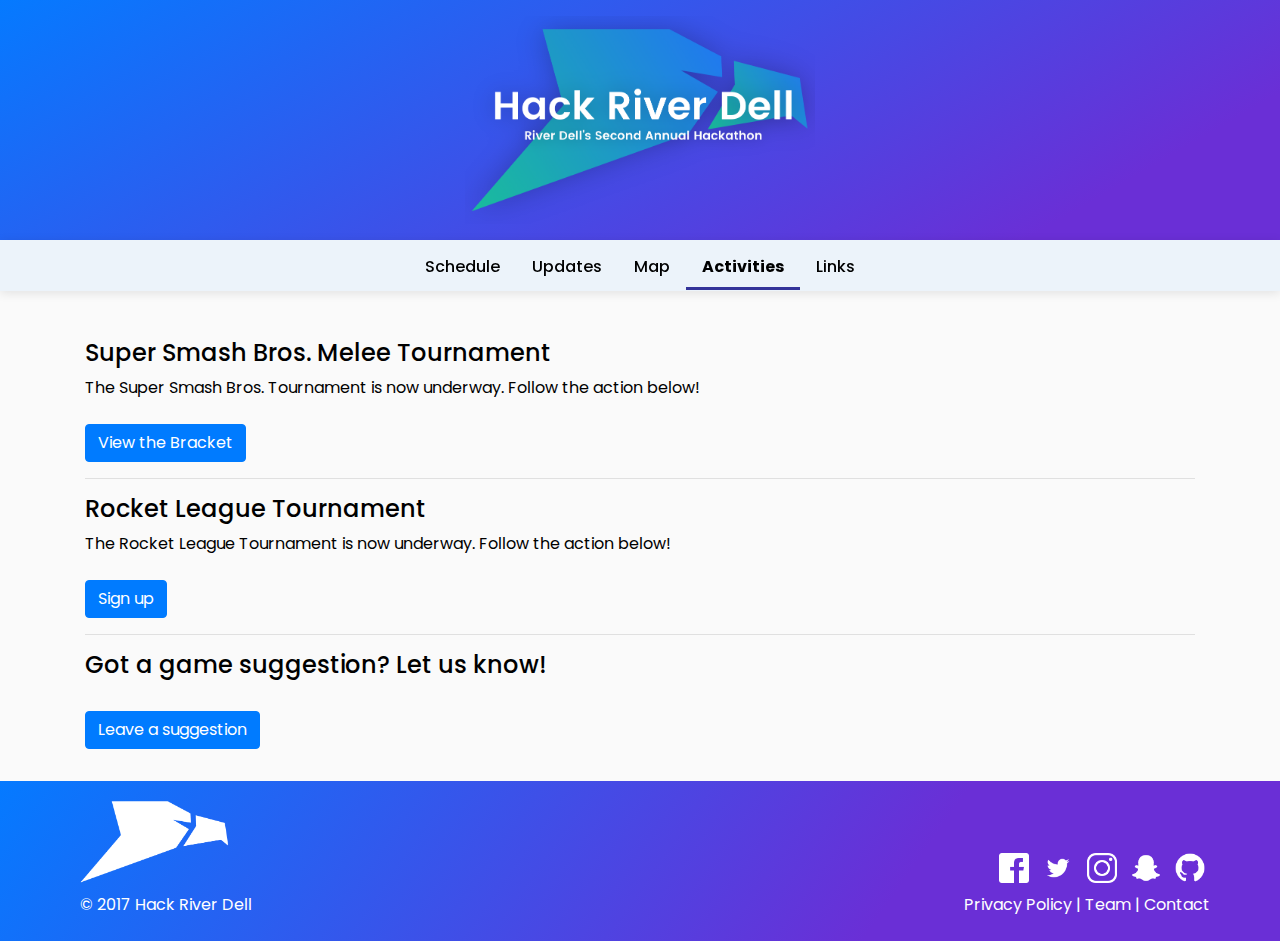
==== commit 7afa3d2b: "Rocket League bracket added" ====
--- a/activities.html
+++ b/activities.html
@@ -99,16 +99,16 @@
 
     <div class="container">
         <h4>Super Smash Bros. Melee Tournament</h4>
-        <p>The Super Smash Bros. Tournament is now underway.  Follow the action below!</p>
+        <p>The Super Smash Bros. Tournament is now underway. Follow the action below!</p>
         <br>
         <a href="http://challonge.com/hackriverdellsmash" class="btn btn-primary" target="_blank">View the Bracket</a>
         <br>
         <hr>
 
-        <h4>Sign up for the Rocket League Tournament</h4>
-        <p>Registration opens at 10PM; tournament starts at 2:30 AM</p>
+        <h4>Rocket League Tournament</h4>
+        <p>The Rocket League Tournament is now underway. Follow the action below!</p>
         <br>
-        <a href="https://docs.google.com/forms/d/e/1FAIpQLScXq3N8WF0vXN9l-j0Ph3OavmOaSFiiinFaCAoEjdfdSQ7Hvw/viewform" class="btn btn-primary" target="_blank">Sign up</a>
+        <a href="http://challonge.com/hackriverdellrocketleague" class="btn btn-primary" target="_blank">Sign up</a>
         <br>
         <hr>
 
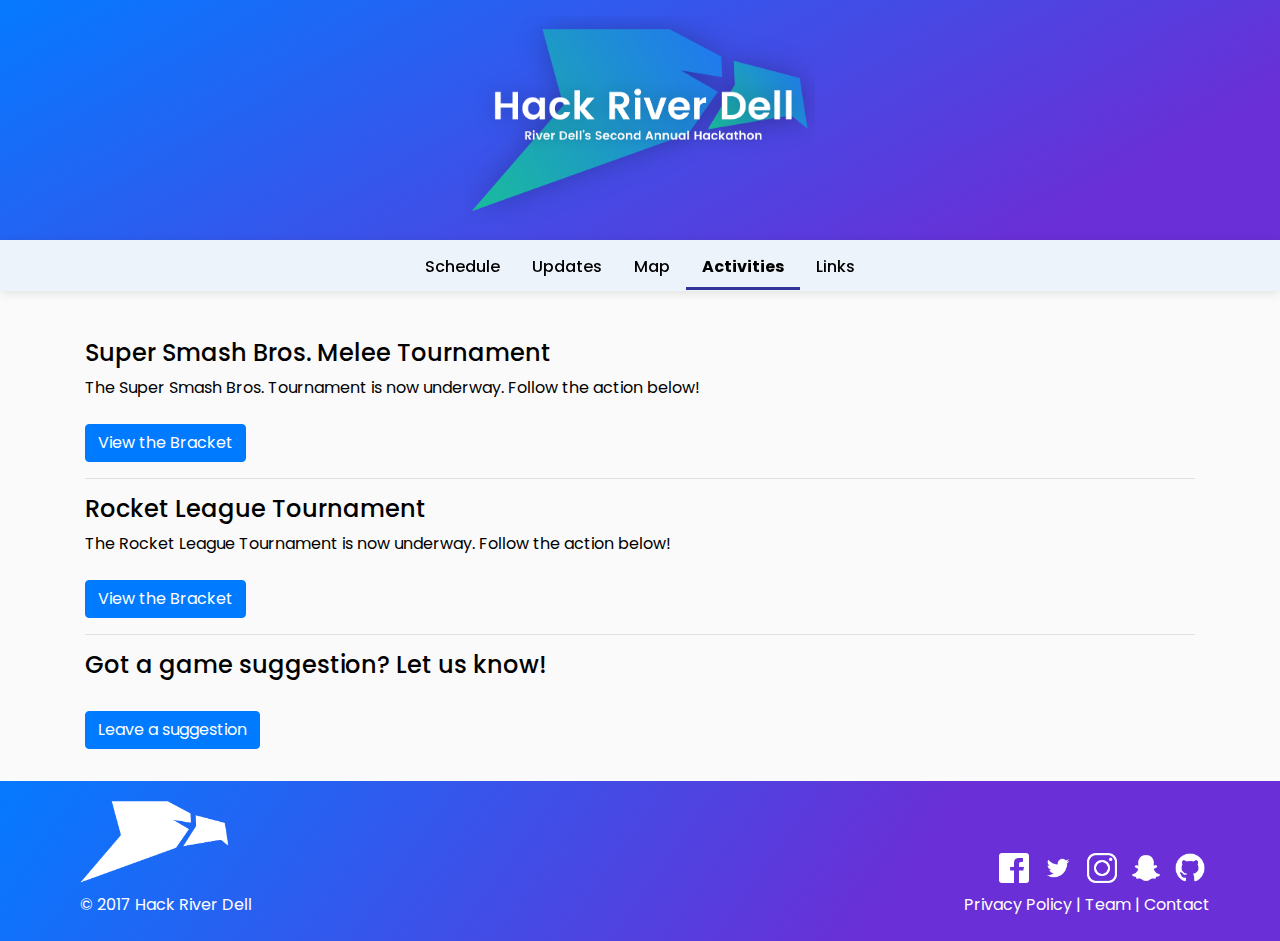
==== commit e6db457b: "Replaced Rocket League button text" ====
--- a/activities.html
+++ b/activities.html
@@ -108,7 +108,7 @@
         <h4>Rocket League Tournament</h4>
         <p>The Rocket League Tournament is now underway. Follow the action below!</p>
         <br>
-        <a href="http://challonge.com/hackriverdellrocketleague" class="btn btn-primary" target="_blank">Sign up</a>
+        <a href="http://challonge.com/hackriverdellrocketleague" class="btn btn-primary" target="_blank">View the Bracket</a>
         <br>
         <hr>
 
